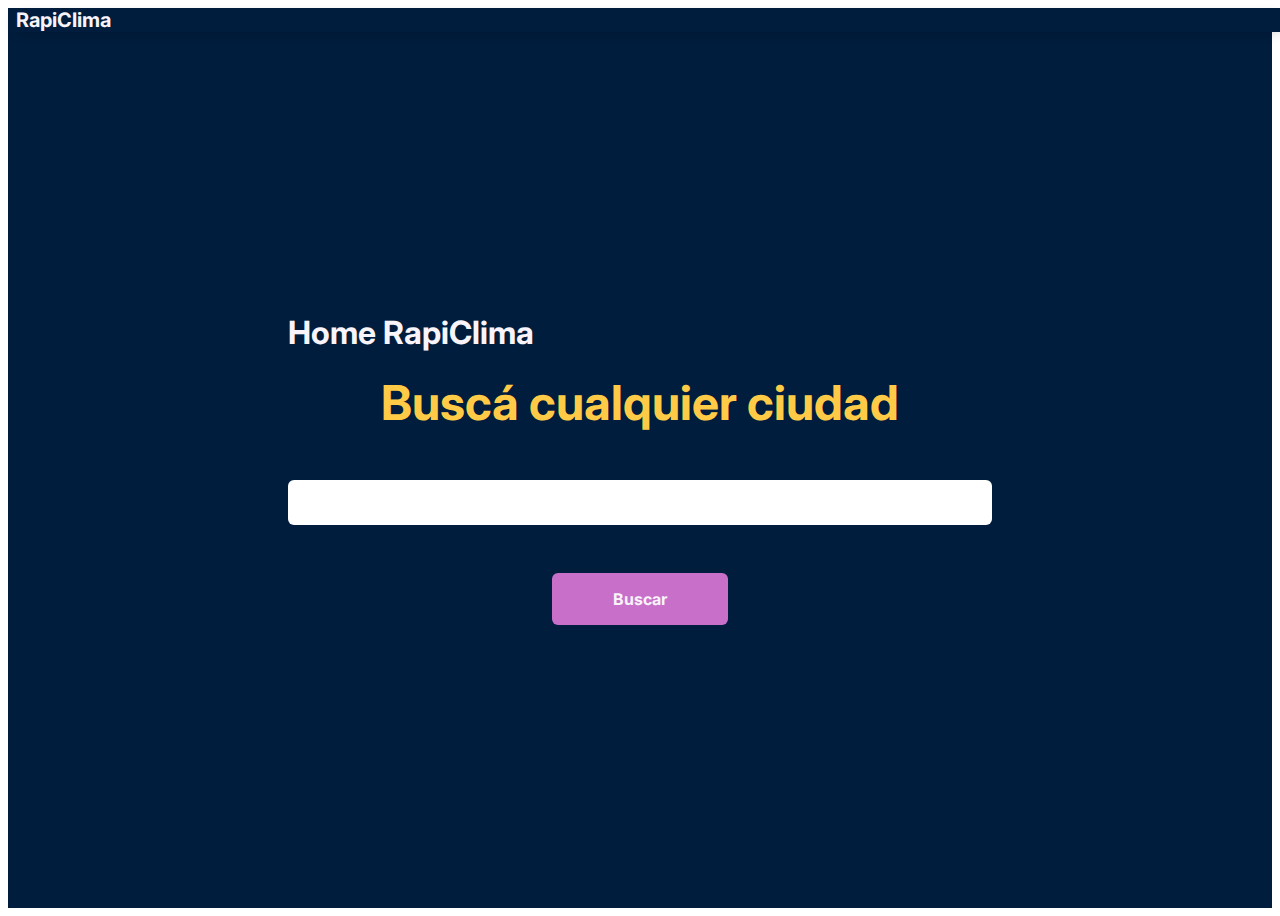
==== index.html @ f647dfb7 "." ====
<!DOCTYPE html>
<html lang="en">
<head>
    <meta charset="UTF-8">
    <meta http-equiv="X-UA-Compatible" content="IE=edge">
    <meta name="viewport" content="width=device-width, initial-scale=1.0">
    <link href="https://cdn.jsdelivr.net/npm/bootstrap@5.1.1/dist/css/bootstrap.min.css" rel="stylesheet" integrity="sha384-F3w7mX95PdgyTmZZMECAngseQB83DfGTowi0iMjiWaeVhAn4FJkqJByhZMI3AhiU" crossorigin="anonymous">
    <link rel="stylesheet" href="style.css">
    <title>Document</title>
</head>
<body>
    <header>
        <nav class="navbar">
            <div class="container-fluid" id="menu-contenedor">
              <a href="#">RapiClima</a>
            </div>
          </nav>
    </header>
    <main id="main">
        <section class="container buscador-cont" id="sectionBusqueda">
            <h1 class="visually-hidden">Home RapiClima</h1>
            <p id="noJs">¡Ups! Algo salió mal. Por favor, vuelva más tarde.</p>
        </section>
        
    </main>
    <script src="https://cdn.jsdelivr.net/npm/bootstrap@5.1.1/dist/js/bootstrap.bundle.min.js" integrity="sha384-/bQdsTh/da6pkI1MST/rWKFNjaCP5gBSY4sEBT38Q/9RBh9AH40zEOg7Hlq2THRZ" crossorigin="anonymous"></script>
    <script src="fetch.js"></script>
    
</body>
</html>
---- style.css ----
@import url('https://fonts.googleapis.com/css2?family=Inter:wght@300;400;700&display=swap');

:root {


    --main-font: 'Inter';
  
    --color-bg: #001d3d;
    --color-main: #1e96fcff;
    --color-white: #f8f4f9ff;
    --color-alt: #ffcb47ff;
    --color-remark: #c86fc9ff;
}

* {
    font-family: var(--main-font);
}
header {
    position: fixed;
    width: 100%;
    box-shadow: 0 4px 15px -10px black;
}
.navbar {
    background-color: var(--color-bg);
    color: var(--color-white);
}
.navbar a {
    margin: auto;
    font-weight: 700;
    padding: 0.5rem;
    font-size: 1.25rem;
    color: var(--color-white);
    text-decoration: none;
}
.navbar a:hover {
    color: var(--color-alt);
}
main {
    color: var(--color-white);
    background-color: var(--color-bg);
    height: 100vh;
    display: grid;
    justify-content: center;
    align-content: center;
}
.buscador-cont .buscador-input{
    display: flex;
    flex-direction: column;
    text-align: center;
}
.buscador-cont .buscador-input label, input, a {
    margin-bottom: 3rem;
}
.buscador-cont .buscador-input label {
    font-size: 3rem;
    font-weight: 700;
    color: var(--color-alt);
}
.buscador-cont .buscador-input input {
    font-size: 1.5rem;
    font-weight: 700;
    color: var(--color-remark);
    padding: 0.5rem 2rem;
    width: 50vw;
    border-radius: 6px;
    border: none;
    transition: transform .3s ease, box-shadow .3s ease;
}
.buscador-cont .buscador-input input:focus {
    box-shadow: 0 8px 15px -5px black;
    border: none;
    outline: none;
    transform: translateY(-5px);
}

.buscador-cont .buscador-input a {
    background-color: var(--color-remark);
    width: 25%;
    color: var(--color-white);
    text-decoration: none;
    padding: 1rem 0;
    border-radius: 6px;
    margin: auto;
    transition: transform .3s ease, box-shadow .3s ease;
    font-weight: 700;
}
.buscador-cont .buscador-input a:hover {
    box-shadow: 0 8px 15px -5px black;
    border: none;
    outline: none;
    transform: translateY(-5px);
    background-color: var(--color-alt);
}
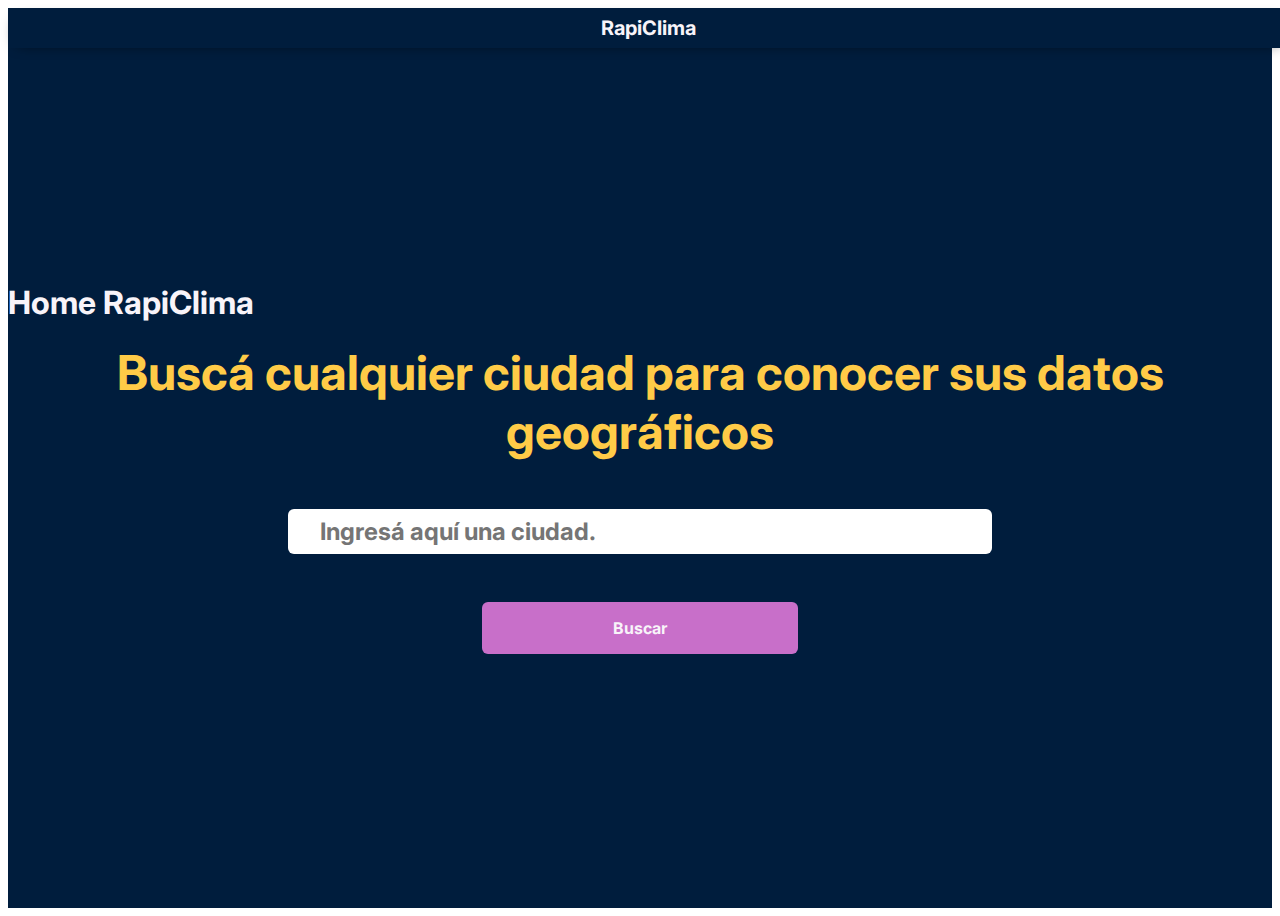
==== commit 8d0a0aee: "." ====
--- a/index.html
+++ b/index.html
@@ -11,8 +11,10 @@
 <body>
     <header>
         <nav class="navbar">
-            <div class="container-fluid" id="menu-contenedor">
-              <a href="#">RapiClima</a>
+            <div class="container-fluid menu-contenedor" id="menu-contenedor">
+                <div class="div-logo">
+              <a href="#" class="logo-rapiclima">RapiClima</a>
+            </div>
             </div>
           </nav>
     </header>
--- a/style.css
+++ b/style.css
@@ -19,20 +19,31 @@
     position: fixed;
     width: 100%;
     box-shadow: 0 4px 15px -10px black;
+    z-index: 10;
 }
 .navbar {
     background-color: var(--color-bg);
     color: var(--color-white);
 }
-.navbar a {
+.menu-contenedor {
+    display: flex;
+    justify-content: space-between;
+    padding: 0;
+}
+.div-logo {
     margin: auto;
+    text-align: center;
+    padding: 0.5rem;
+}
+.logo-rapiclima {
+    margin-bottom: 0;
     font-weight: 700;
-    padding: 0.5rem;
+    
     font-size: 1.25rem;
     color: var(--color-white);
     text-decoration: none;
 }
-.navbar a:hover {
+.logo-rapiclima:hover {
     color: var(--color-alt);
 }
 main {
@@ -42,17 +53,15 @@
     display: grid;
     justify-content: center;
     align-content: center;
+    position: relative;
 }
 .buscador-cont .buscador-input{
     display: flex;
     flex-direction: column;
     text-align: center;
 }
-.buscador-cont .buscador-input label, input, a {
-    margin-bottom: 3rem;
-}
 .buscador-cont .buscador-input label {
-    font-size: 3rem;
+    font-size:3rem;
     font-weight: 700;
     color: var(--color-alt);
 }
@@ -65,6 +74,8 @@
     border-radius: 6px;
     border: none;
     transition: transform .3s ease, box-shadow .3s ease;
+    margin-left: auto;
+    margin-right: auto;
 }
 .buscador-cont .buscador-input input:focus {
     box-shadow: 0 8px 15px -5px black;
@@ -81,7 +92,7 @@
     padding: 1rem 0;
     border-radius: 6px;
     margin: auto;
-    transition: transform .3s ease, box-shadow .3s ease;
+    transition: transform .3s ease, box-shadow .3s ease, background .3s ease;
     font-weight: 700;
 }
 .buscador-cont .buscador-input a:hover {
@@ -91,3 +102,37 @@
     transform: translateY(-5px);
     background-color: var(--color-alt);
 }
+
+.buscador-cont .buscador-input label, input, a {
+    margin-bottom: 3rem;
+}
+.div-busc-menu {
+    margin: auto;
+}
+.menu-buscador-input {
+    margin-bottom: 0;
+    border-radius: 4px;
+    border: none;
+    outline: none;
+    padding-left: .5rem;
+}
+.div-busc-menu a {
+    padding-left: 1rem;
+    text-decoration: none;
+    color: var(--color-remark);
+    transition: color .3 ease;
+}
+.div-busc-menu a:hover {
+    color: var(--color-alt);
+}
+.nombre-lugar {
+    margin: auto;
+}
+.not-found {
+    margin: auto;
+    position: absolute;
+    bottom: 9rem;
+}
+.menu-not-found {
+    
+}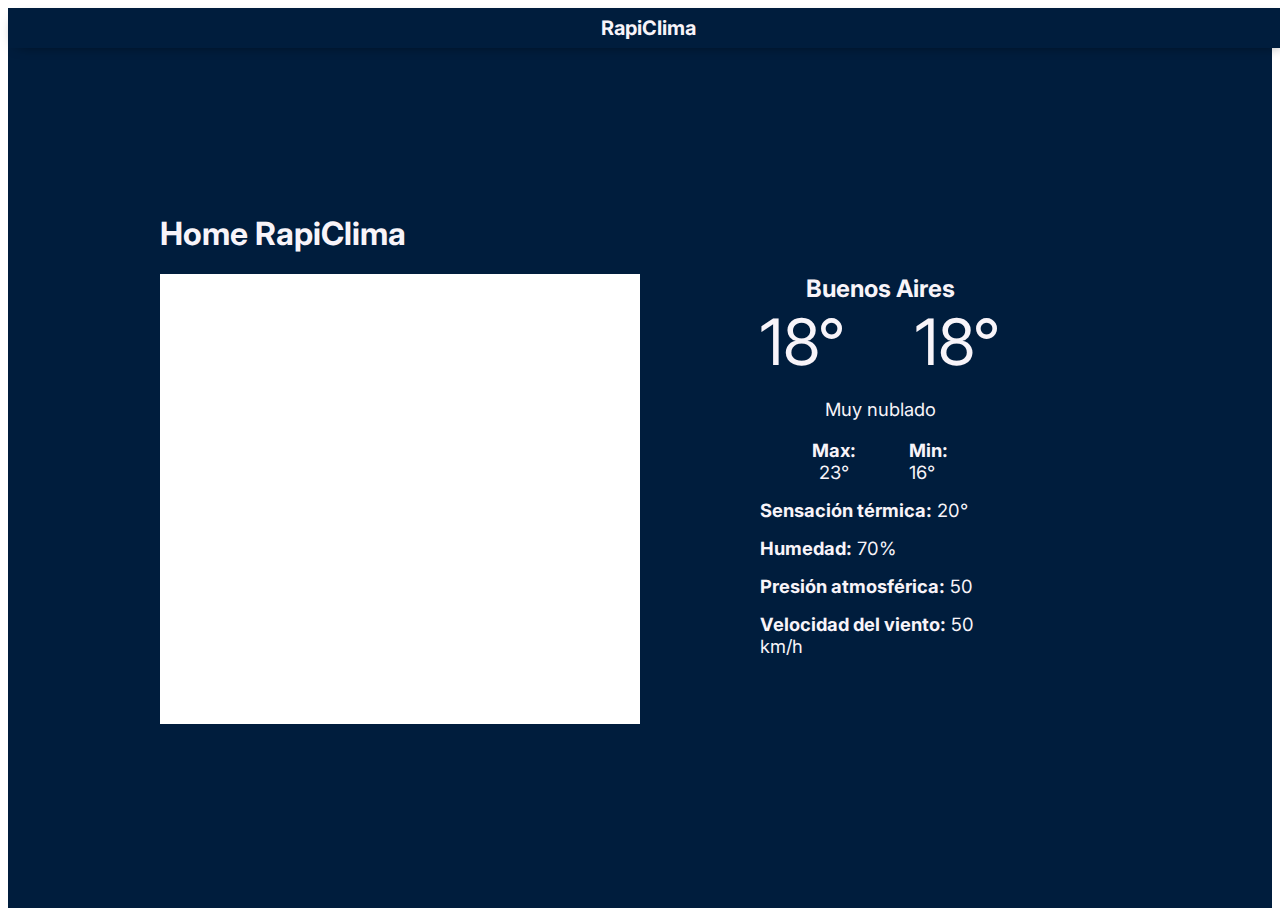
==== commit 36cd1fc6: "maquetacion de prueba" ====
--- a/index.html
+++ b/index.html
@@ -6,7 +6,7 @@
     <meta name="viewport" content="width=device-width, initial-scale=1.0">
     <link href="https://cdn.jsdelivr.net/npm/bootstrap@5.1.1/dist/css/bootstrap.min.css" rel="stylesheet" integrity="sha384-F3w7mX95PdgyTmZZMECAngseQB83DfGTowi0iMjiWaeVhAn4FJkqJByhZMI3AhiU" crossorigin="anonymous">
     <link rel="stylesheet" href="style.css">
-    <title>Document</title>
+    <title>Francisco Andreo, DWN3A PWA</title>
 </head>
 <body>
     <header>
@@ -21,12 +21,43 @@
     <main id="main">
         <section class="container buscador-cont" id="sectionBusqueda">
             <h1 class="visually-hidden">Home RapiClima</h1>
-            <p id="noJs">¡Ups! Algo salió mal. Por favor, vuelva más tarde.</p>
+            <!-- <p id="noJs">¡Ups! Algo salió mal. Por favor, vuelva más tarde.</p> -->
+        </section>
+        <section class="seccion-datos">
+            <div class="mapa"></div>
+            <div class="info-ciudad">
+                <h2 class="nombre-lugar">Buenos Aires</h2>
+                <div class="temp-icon">
+                    <span class="temperatura">18°</span>
+                    <span class="temperatura">18°</span>
+                </div>
+                <p class="clima-desc">Muy nublado</p>
+                <div class="info-clima">
+                <ul class="mas-info-clima">
+                    <li class="max-min">
+                        <span class="negrita">Max:</span>
+                        <span>23°</span>
+                    </li>
+                    <li class="max-min">
+                        <span class="negrita">Min:</span>
+                        <span>16°</span>
+                    </li>
+                    <li class="termica"><span class="negrita">Sensación térmica:</span> 20°</li>
+                    <li class="humedad"><span class="negrita">Humedad:</span> 70%</li>
+                    <li class="presion-atm"><span class="negrita">Presión atmosférica:</span> 50</li>
+                    <li class="vel-viento"><span class="negrita">Velocidad del viento:</span> 50 km/h</li>
+                </ul>
+                </div>
+
+
+            </div>
+
+
         </section>
         
     </main>
     <script src="https://cdn.jsdelivr.net/npm/bootstrap@5.1.1/dist/js/bootstrap.bundle.min.js" integrity="sha384-/bQdsTh/da6pkI1MST/rWKFNjaCP5gBSY4sEBT38Q/9RBh9AH40zEOg7Hlq2THRZ" crossorigin="anonymous"></script>
-    <script src="fetch.js"></script>
+    <!-- <script src="fetch.js"></script> -->
     
 </body>
 </html>--- a/style.css
+++ b/style.css
@@ -134,5 +134,58 @@
     bottom: 9rem;
 }
 .menu-not-found {
-    
+    position: absolute;
+    bottom: -3rem;
+}
+.seccion-datos {
+    display: flex;
+    min-width: 75vw;
+}
+.mapa {
+    display: block;
+    width: 50%;
+    background: white;
+    height: 50vh;
+}
+.info-ciudad {
+    text-align: center;
+    width: 50%;
+}
+.temp-icon {
+    display: flex;
+    justify-content: space-between;
+    width: 50%;
+    margin: auto;
+}
+.temperatura {
+    font-size: 4rem;
+}
+.clima-desc {
+    font-size: 1.15rem;
+}
+.mas-info-clima {
+    list-style-type: none;
+    padding: 0;
+    font-size: 1.15rem;
+    width: 50%;
+    margin: auto;
+}
+.mas-info-clima li:not(:first-child) {
+    text-align: left;
+}
+.mas-info-clima li {
+    margin-bottom: 1rem;
+}
+.max-min {
+    display: inline-block;
+    text-align: center;
+}
+.mas-info-clima li:first-child{
+    padding-right: 3rem;
+}
+.max-min span {
+    display: block;
+}
+.negrita {
+    font-weight: 700;
 }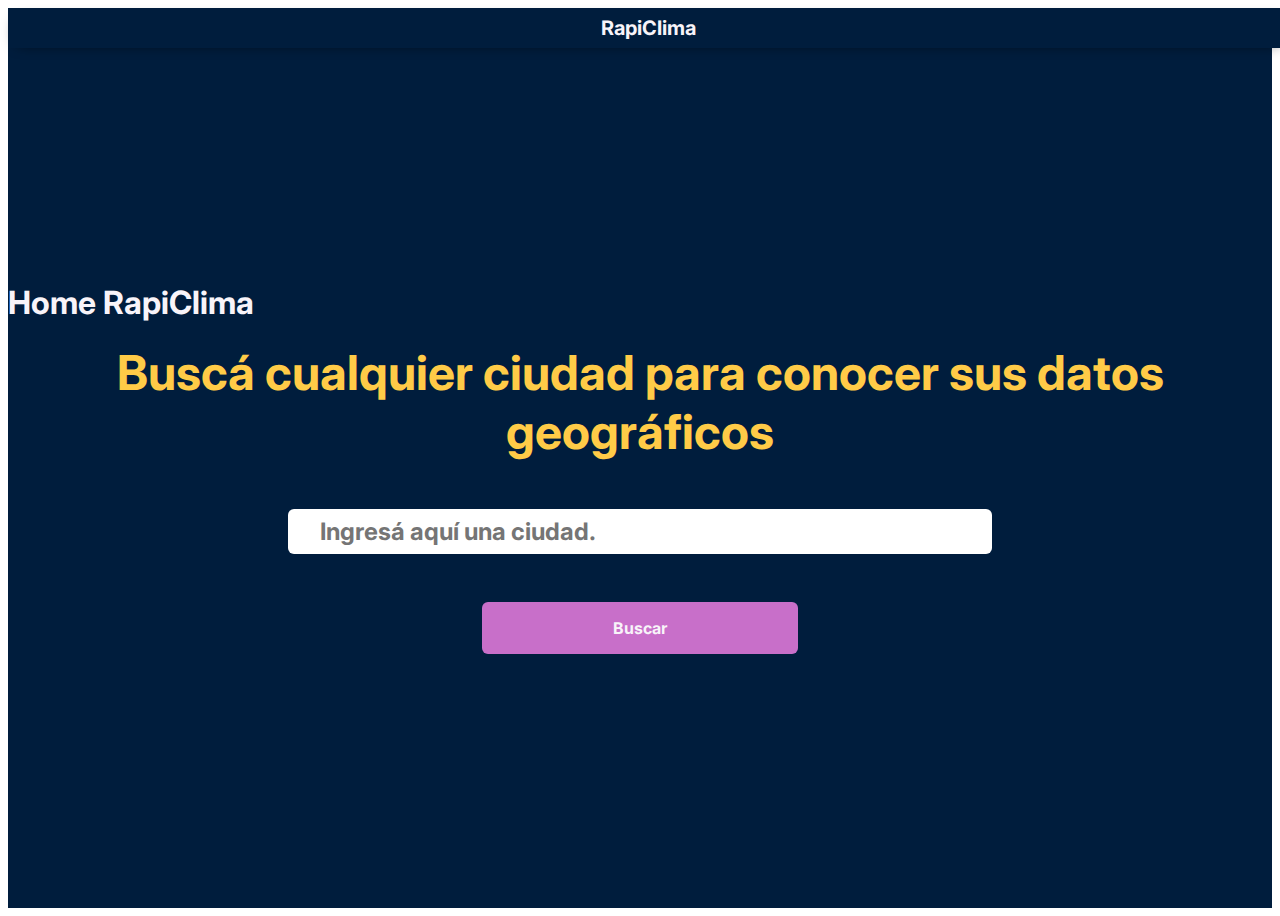
==== commit 9fcd0eb1: "creacion elementos del DOM" ====
--- a/index.html
+++ b/index.html
@@ -21,14 +21,14 @@
     <main id="main">
         <section class="container buscador-cont" id="sectionBusqueda">
             <h1 class="visually-hidden">Home RapiClima</h1>
-            <!-- <p id="noJs">¡Ups! Algo salió mal. Por favor, vuelva más tarde.</p> -->
+            <p id="noJs">¡Ups! Algo salió mal. Por favor, vuelva más tarde.</p>
         </section>
-        <section class="seccion-datos">
+        <!-- <section class="section-datos">
             <div class="mapa"></div>
             <div class="info-ciudad">
                 <h2 class="nombre-lugar">Buenos Aires</h2>
                 <div class="temp-icon">
-                    <span class="temperatura">18°</span>
+                    <span class="temperatura icon">18°</span>
                     <span class="temperatura">18°</span>
                 </div>
                 <p class="clima-desc">Muy nublado</p>
@@ -53,11 +53,11 @@
             </div>
 
 
-        </section>
+        </section> -->
         
     </main>
     <script src="https://cdn.jsdelivr.net/npm/bootstrap@5.1.1/dist/js/bootstrap.bundle.min.js" integrity="sha384-/bQdsTh/da6pkI1MST/rWKFNjaCP5gBSY4sEBT38Q/9RBh9AH40zEOg7Hlq2THRZ" crossorigin="anonymous"></script>
-    <!-- <script src="fetch.js"></script> -->
+    <script src="fetch.js"></script>
     
 </body>
 </html>--- a/style.css
+++ b/style.css
@@ -49,11 +49,12 @@
 main {
     color: var(--color-white);
     background-color: var(--color-bg);
-    height: 100vh;
+    min-height: 100vh;
     display: grid;
     justify-content: center;
     align-content: center;
     position: relative;
+    /* padding-top: 300px; */
 }
 .buscador-cont .buscador-input{
     display: flex;
@@ -137,7 +138,7 @@
     position: absolute;
     bottom: -3rem;
 }
-.seccion-datos {
+.section-datos {
     display: flex;
     min-width: 75vw;
 }
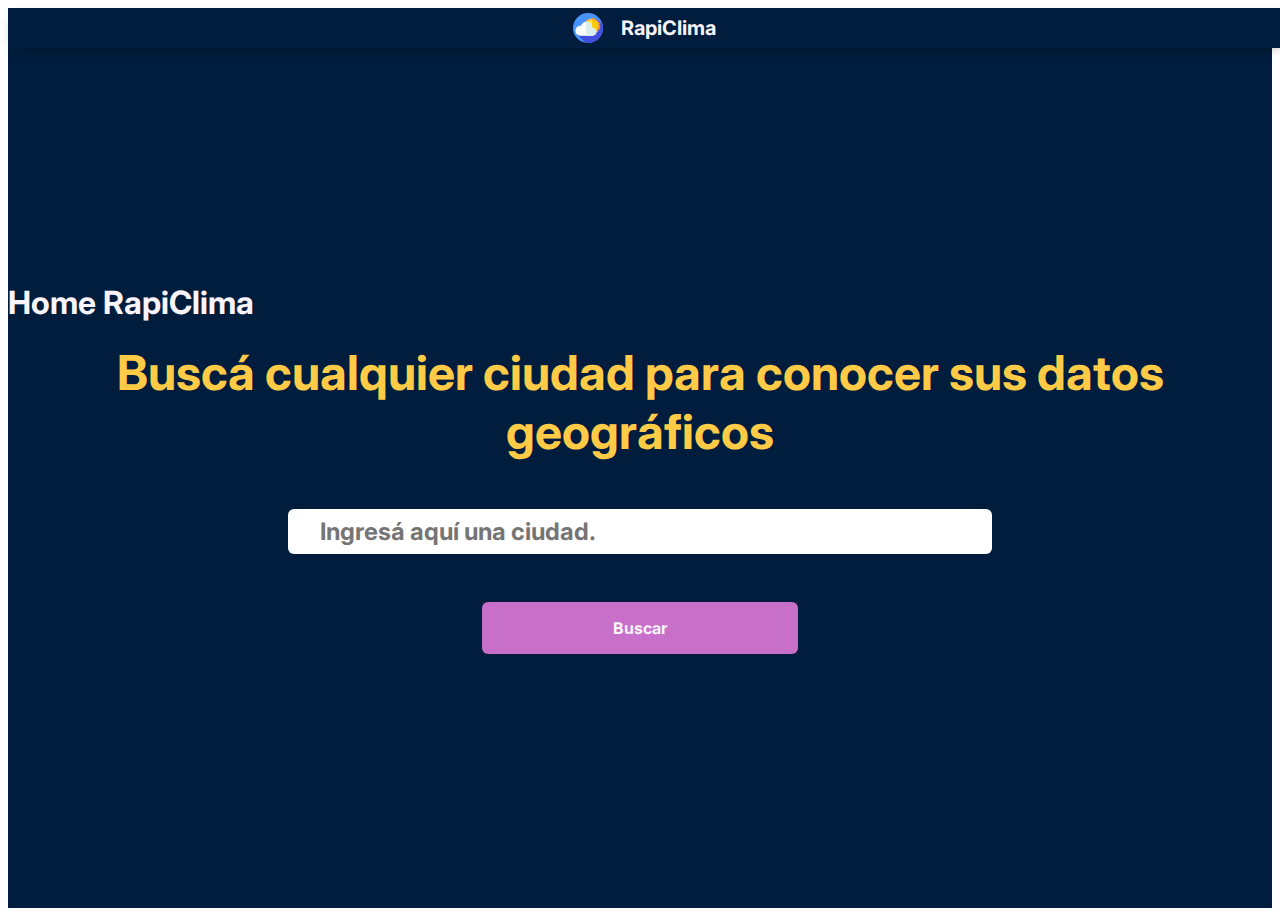
==== commit b018adad: "favicon y logo" ====
--- a/index.html
+++ b/index.html
@@ -5,7 +5,8 @@
     <meta http-equiv="X-UA-Compatible" content="IE=edge">
     <meta name="viewport" content="width=device-width, initial-scale=1.0">
     <link href="https://cdn.jsdelivr.net/npm/bootstrap@5.1.1/dist/css/bootstrap.min.css" rel="stylesheet" integrity="sha384-F3w7mX95PdgyTmZZMECAngseQB83DfGTowi0iMjiWaeVhAn4FJkqJByhZMI3AhiU" crossorigin="anonymous">
-    <link rel="stylesheet" href="style.css">
+    <link rel="stylesheet" href="css/style.css">
+    <link rel="shortcut icon" href="img/cloudy.ico" type="image/x-icon">
     <title>Francisco Andreo, DWN3A PWA</title>
 </head>
 <body>
@@ -22,39 +23,7 @@
         <section class="container buscador-cont" id="sectionBusqueda">
             <h1 class="visually-hidden">Home RapiClima</h1>
             <p id="noJs">¡Ups! Algo salió mal. Por favor, vuelva más tarde.</p>
-        </section>
-        <!-- <section class="section-datos">
-            <div class="mapa"></div>
-            <div class="info-ciudad">
-                <h2 class="nombre-lugar">Buenos Aires</h2>
-                <div class="temp-icon">
-                    <span class="temperatura icon">18°</span>
-                    <span class="temperatura">18°</span>
-                </div>
-                <p class="clima-desc">Muy nublado</p>
-                <div class="info-clima">
-                <ul class="mas-info-clima">
-                    <li class="max-min">
-                        <span class="negrita">Max:</span>
-                        <span>23°</span>
-                    </li>
-                    <li class="max-min">
-                        <span class="negrita">Min:</span>
-                        <span>16°</span>
-                    </li>
-                    <li class="termica"><span class="negrita">Sensación térmica:</span> 20°</li>
-                    <li class="humedad"><span class="negrita">Humedad:</span> 70%</li>
-                    <li class="presion-atm"><span class="negrita">Presión atmosférica:</span> 50</li>
-                    <li class="vel-viento"><span class="negrita">Velocidad del viento:</span> 50 km/h</li>
-                </ul>
-                </div>
-
-
-            </div>
-
-
-        </section> -->
-        
+        </section>        
     </main>
     <script src="https://cdn.jsdelivr.net/npm/bootstrap@5.1.1/dist/js/bootstrap.bundle.min.js" integrity="sha384-/bQdsTh/da6pkI1MST/rWKFNjaCP5gBSY4sEBT38Q/9RBh9AH40zEOg7Hlq2THRZ" crossorigin="anonymous"></script>
     <script src="fetch.js"></script>
--- a/css/style.css
+++ b/css/style.css
@@ -0,0 +1,240 @@
+@import url('https://fonts.googleapis.com/css2?family=Inter:wght@300;400;700&display=swap');
+
+ /* COOLORS - PALETA DE COLORES: https://coolors.co/001d3d-1e96fc-f8f4f9-ffcb47-c86fc9 */
+
+:root {
+
+
+    --main-font: 'Inter';
+  
+    --color-bg: #001d3d;
+    --color-main: #1e96fc;
+    --color-white: #f8f4f9;
+    --color-alt: #ffcb47;
+    --color-remark: #c86fc9;
+}
+
+* {
+    font-family: var(--main-font);
+}
+header {
+    position: fixed;
+    width: 100%;
+    box-shadow: 0 4px 15px -10px black;
+    z-index: 10;
+}
+.navbar {
+    background-color: var(--color-bg);
+    color: var(--color-white);
+}
+.menu-contenedor {
+    display: flex;
+    justify-content: space-between;
+    padding: 0;
+}
+.div-logo {
+    margin: auto;
+    text-align: center;
+    padding: 0.5rem;
+    padding-left: 3rem;
+    background: url(../img/cloudy.svg) no-repeat center left;
+    background-size: 30px;
+}
+.logo-rapiclima {
+    margin-bottom: 0;
+    font-weight: 700;
+    
+    font-size: 1.25rem;
+    color: var(--color-white);
+    text-decoration: none;
+}
+.logo-rapiclima:hover {
+    color: var(--color-alt);
+}
+main {
+    color: var(--color-white);
+    background-color: var(--color-bg);
+    min-height: 100vh;
+    display: grid;
+    justify-content: center;
+    align-content: center;
+    position: relative;
+    /* padding-top: 300px; */
+}
+.buscador-cont .buscador-input{
+    display: flex;
+    flex-direction: column;
+    text-align: center;
+}
+.buscador-cont .buscador-input label {
+    font-size:3rem;
+    font-weight: 700;
+    color: var(--color-alt);
+}
+.buscador-cont .buscador-input input {
+    font-size: 1.5rem;
+    font-weight: 700;
+    color: var(--color-remark);
+    padding: 0.5rem 2rem;
+    width: 50vw;
+    border-radius: 6px;
+    border: none;
+    transition: transform .3s ease, box-shadow .3s ease;
+    margin-left: auto;
+    margin-right: auto;
+}
+.buscador-cont .buscador-input input:focus {
+    box-shadow: 0 8px 15px -5px black;
+    border: none;
+    outline: none;
+    transform: translateY(-5px);
+}
+
+.buscador-cont .buscador-input a {
+    background-color: var(--color-remark);
+    width: 25%;
+    color: var(--color-white);
+    text-decoration: none;
+    padding: 1rem 0;
+    border-radius: 6px;
+    margin: auto;
+    transition: transform .3s ease, box-shadow .3s ease, background .3s ease;
+    font-weight: 700;
+}
+.buscador-cont .buscador-input a:hover {
+    box-shadow: 0 8px 15px -5px black;
+    border: none;
+    outline: none;
+    transform: translateY(-5px);
+    background-color: var(--color-alt);
+}
+
+.buscador-cont .buscador-input label, input, a {
+    margin-bottom: 3rem;
+}
+.div-busc-menu {
+    margin: auto;
+}
+.menu-buscador-input {
+    margin-bottom: 0;
+    border-radius: 4px;
+    border: none;
+    outline: none;
+    padding-left: .5rem;
+}
+.div-busc-menu a {
+    padding-left: 1rem;
+    text-decoration: none;
+    color: var(--color-remark);
+    transition: color .3 ease;
+}
+.div-busc-menu a:hover {
+    color: var(--color-alt);
+}
+.nombre-lugar {
+    margin: auto;
+}
+.not-found {
+    margin: auto;
+    position: absolute;
+    bottom: 9rem;
+}
+.menu-not-found {
+    position: absolute;
+    bottom: -3rem;
+}
+.section-datos {
+    display: flex;
+    min-width: 75vw;
+}
+.mapa {
+    display: block;
+    width: 50%;
+    background: white;
+    height: 100%;
+}
+.info-ciudad {
+    text-align: center;
+    width: 50%;
+}
+.temp-icon {
+    display: flex;
+    justify-content: space-between;
+    width: 50%;
+    margin: auto;
+    margin-top: 2rem;
+    margin-bottom: 1rem;
+    background-color: var(--color-main);
+    border-radius: 6px;
+    padding: 2rem;
+    box-shadow: 0 8px 15px -5px black;
+}
+.temperatura {
+    font-size: 4rem;
+}
+.clima-desc {
+    font-size: 1.15rem;
+}
+.mas-info-clima {
+    list-style-type: none;
+    padding: 0;
+    font-size: 1.15rem;
+    width: 50%;
+    margin: auto;
+}
+.mas-info-clima li:not(:first-child) {
+    text-align: left;
+}
+.mas-info-clima li {
+    margin-bottom: 1rem;
+}
+.max-min {
+    display: inline-block;
+    text-align: center;
+}
+.mas-info-clima li:first-child{
+    padding-right: 3rem;
+}
+.max-min span {
+    display: block;
+}
+.negrita {
+    font-weight: 700;
+}
+
+
+
+.lluvia-icon {
+    background: url(../img/icons-clima/023-thunderstorm.svg) no-repeat center center;
+}
+.dia-desp-icon {
+    background: url(../img/icons-clima/013-sun.svg) no-repeat center center;
+}
+.dia-lluvia-icon {
+    background: url(../img/icons-clima/001-rainy\ day.svg) no-repeat center center;
+}
+.dia-nublado-icon {
+    background: url(../img/icons-clima/049-cloudy.svg) no-repeat center center;
+}
+.nieve-icon {
+    background: url(../img/icons-clima/018-snowflake.svg) no-repeat center center;
+}
+.noche-desp-icon {
+    background: url(../img/icons-clima/011-half\ moon.svg) no-repeat center center;
+}
+.noche-lluvia-icon {
+    background: url(../img/icons-clima/012-rainy\ day.svg) no-repeat center center;
+}
+.noche-nublado-icon {
+    background: url(../img/icons-clima/050-cloudy.svg) no-repeat center center;
+}
+.nublado-icon {
+    background: url(../img/icons-clima/044-cloud.svg) no-repeat center center;
+}
+.neblina-icon {
+    background: url(../img/icons-clima/024-graph.svg) no-repeat center center;
+}
+.icon {
+    background-size: 100%;
+    padding: 2.5rem;
+}